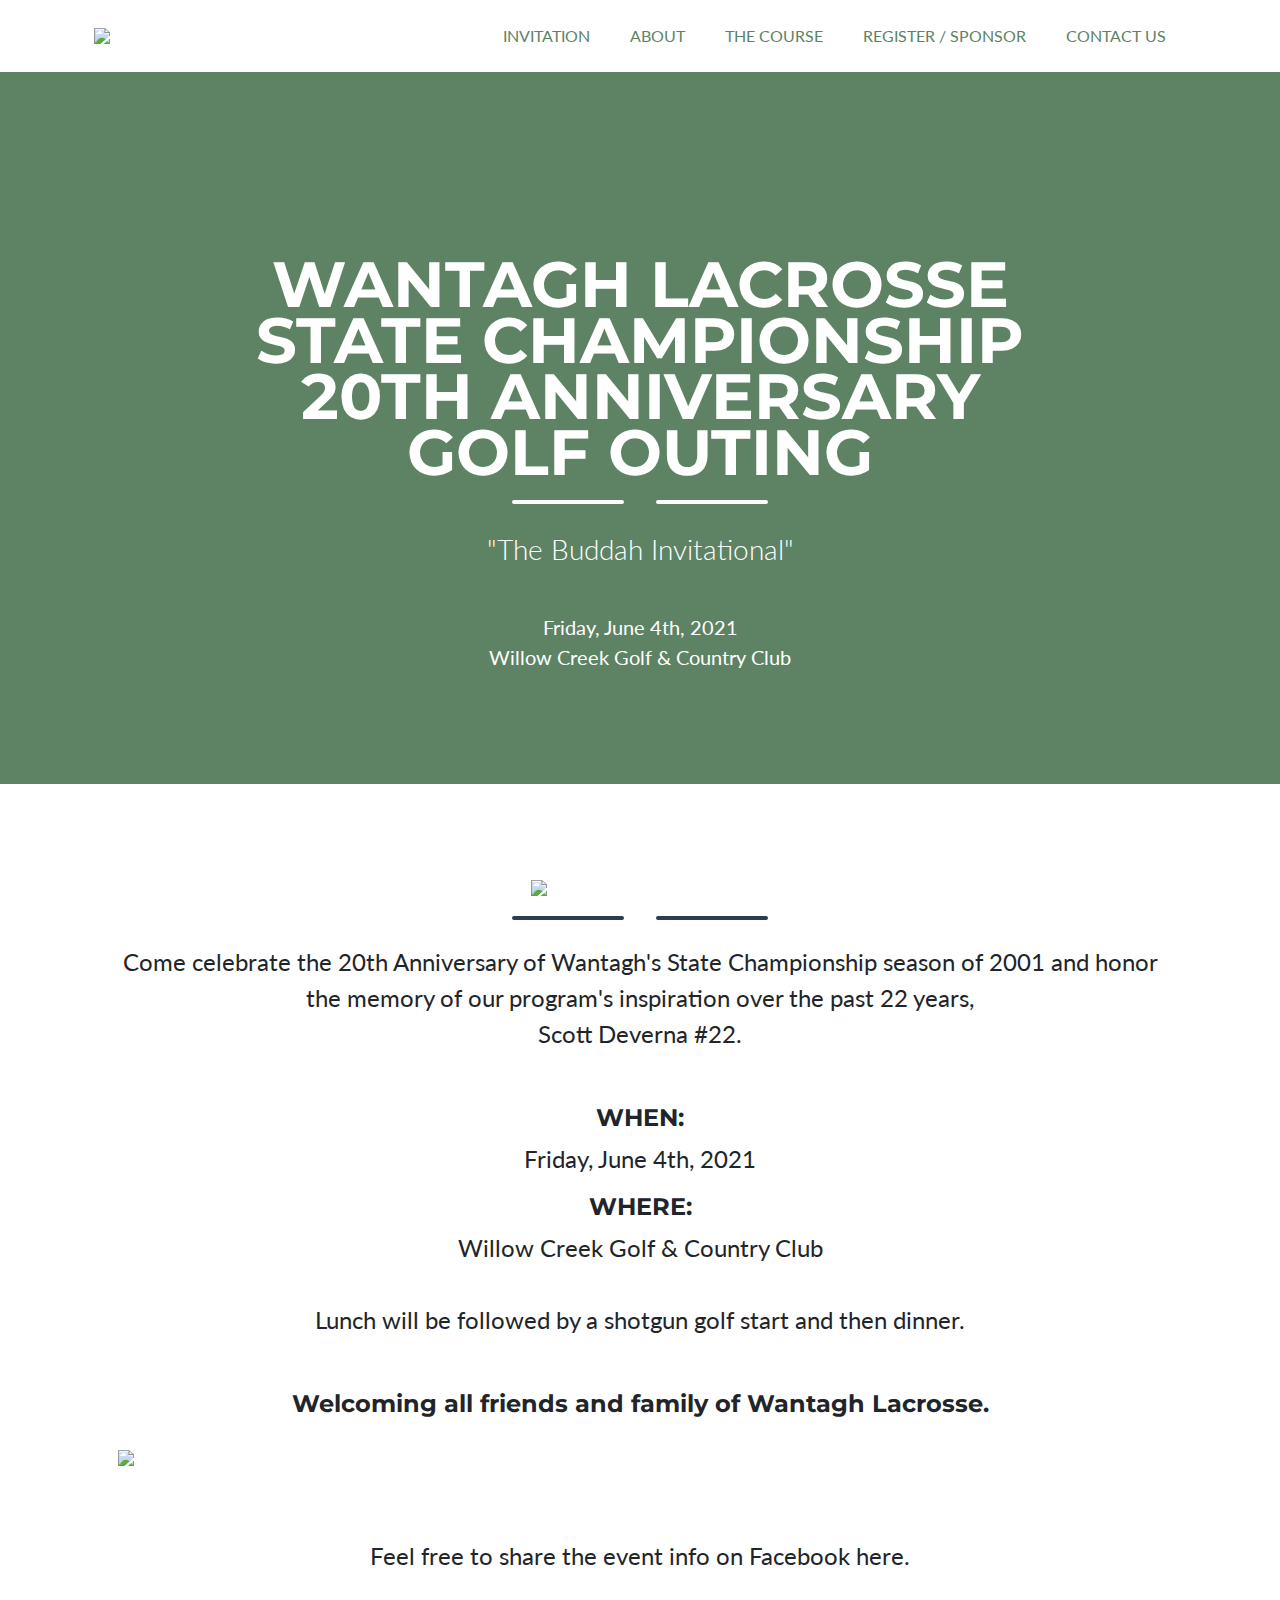
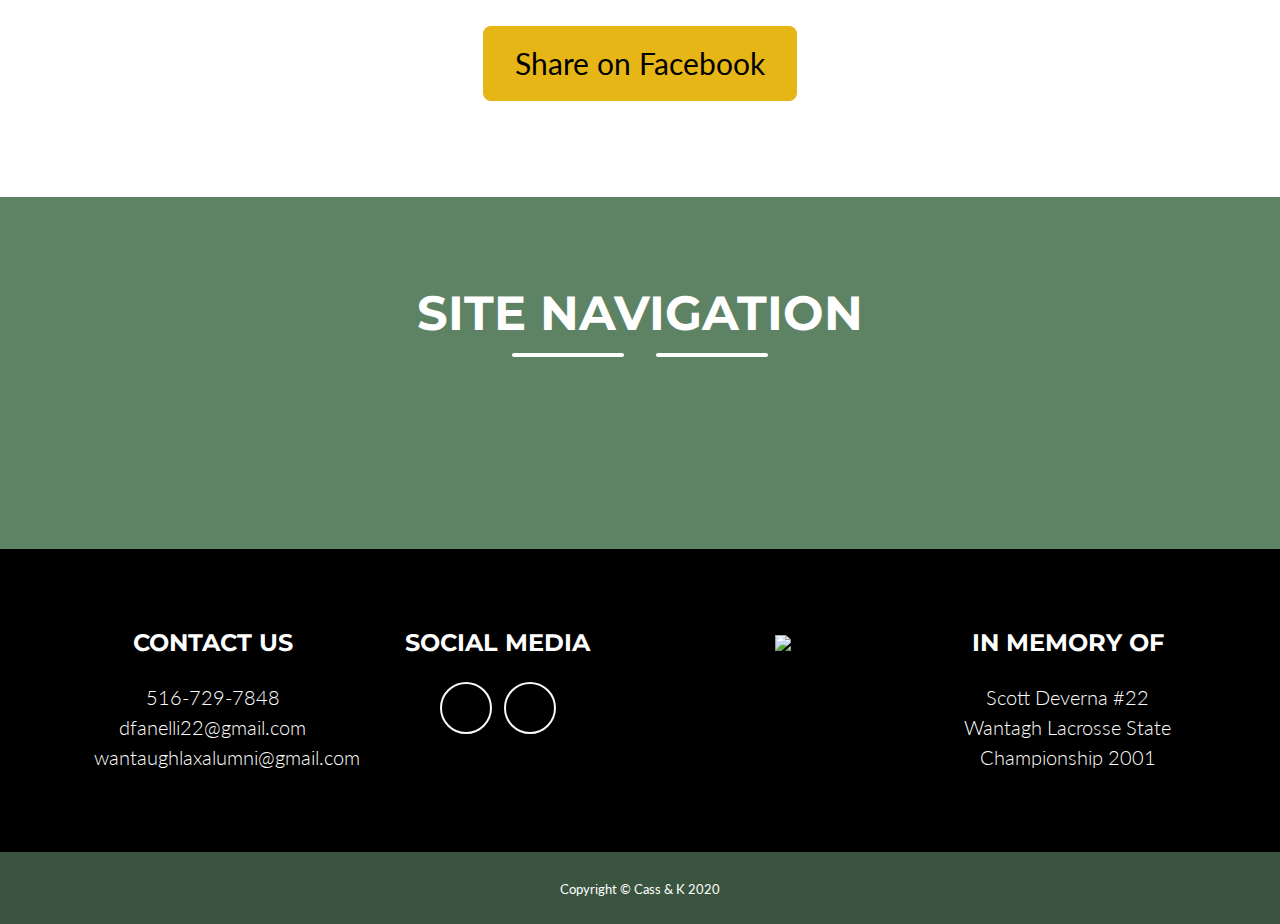
==== index.html @ e7a30ce3 "Added Payment Cards to Register Page" ====
<!DOCTYPE html>
<html lang="en">
    <head>
        <meta charset="utf-8" />
        <meta name="viewport" content="width=device-width, initial-scale=1, shrink-to-fit=no" />
        <meta name="description" content="" />
        <meta name="author" content="" />
        <title>WANTAGH LACROSSE 20 YEAR CELEBRATION</title>
        <!-- Favicon-->
        <link rel="icon" type="image/x-icon" href="assets/img/favicon.ico" />
        <!-- Font Awesome icons (free version)-->
        <script src="https://use.fontawesome.com/releases/v5.15.1/js/all.js" crossorigin="anonymous"></script>
        <!-- Google fonts-->
        <link href="https://fonts.googleapis.com/css?family=Montserrat:400,700" rel="stylesheet" type="text/css" />
        <link href="https://fonts.googleapis.com/css?family=Lato:400,700,400italic,700italic" rel="stylesheet" type="text/css" />
        <!-- Core theme CSS (includes Bootstrap)-->
        <link href="css/styles.css" rel="stylesheet" />
    </head>
    <body id="page-top">
        <!-- Navigation-->
        <nav id="cassnav" class="navbar navbar-expand-lg bg-secondary text-uppercase fixed-top" id="mainNav">
            <div class="container">
                <img id= "wLOGOround" src="assets/img/indian.jpg">
                <button class="navbar-toggler navbar-toggler-right text-uppercase font-weight-bold bg-primary text-white rounded" type="button" data-toggle="collapse" data-target="#navbarResponsive" aria-controls="navbarResponsive" aria-expanded="false" aria-label="Toggle navigation">
                    Menu
                    <i class="fas fa-bars"></i>
                </button>
                <div class="collapse navbar-collapse" id="navbarResponsive">
                    <ul class="navbar-nav ml-auto">
                        <li class="nav-item mx-0 mx-lg-1"><a class="nav-link py-3 px-0 px-lg-3 rounded js-scroll-trigger" href="/index.html">Invitation</a></li>
                        <li class="nav-item mx-0 mx-lg-1"><a class="nav-link py-3 px-0 px-lg-3 rounded js-scroll-trigger" href="/Aboutpage.html">About</a></li>
                        <li class="nav-item mx-0 mx-lg-1"><a class="nav-link py-3 px-0 px-lg-3 rounded js-scroll-trigger" href="/TheCourse.html">The Course</a></li>
                        <li class="nav-item mx-0 mx-lg-1"><a class="nav-link py-3 px-0 px-lg-3 rounded js-scroll-trigger" href="/Register.html">Register / Sponsor</a></li>
                        <li class="nav-item mx-0 mx-lg-1"><a class="nav-link py-3 px-0 px-lg-3 rounded js-scroll-trigger" href="/Contact-us.html">Contact Us</a></li>
                    </ul>
                </div>
            </div>
        </nav>
        <!-- Masthead-->
        <header id = "golfbg" style="background-image: url(assets/img/golf%20pic%20fixedforeal.jpg);" class="masthead bg-primary text-white text-center">
            <div class="container d-flex align-items-center flex-column">
                <!-- Masthead Heading-->
                <h1 class="masthead-heading text-uppercase mb-0"> <br>WANTAGH LACROSSE <br> STATE CHAMPIONSHIP<br> 20th ANNIVERSARY <br> GOLF OUTING</h1>
                <!-- Icon Divider-->
                <div class="divider-custom divider-light">
                    <div class="divider-custom-line"></div>
                    <div class="divider-custom-icon"><i class="fas fa-star"></i></div>
                    <div class="divider-custom-line"></div>
                </div>
                <!-- Masthead Subheading-->
                <p style="font-size: 28px" class="masthead-subheading font-weight-light mb-0">"The Buddah Invitational" <br> <br></p>
                <p style="font-size: 20px"> Friday, June 4th, 2021 <br> Willow Creek Golf & Country Club </p>
            </div>
        </header>
        <!-- Portfolio Section-->
        <section class="page-section portfolio" id="portfolio">
            <div class="container">
                <!-- Portfolio Section Heading-->
                <img id="indian" src= "assets/img/indian.jpg">
                <!-- Icon Divider-->
                <div class="divider-custom">
                    <div class="divider-custom-line"></div>
                    <div class="divider-custom-icon"><i class="fas fa-star"></i></div>
                    <div class="divider-custom-line"></div>
                </div>
                <!-- Portfolio Grid Items-->
                <div class="container">
                    <p style="font-size: 24px" id="invitationtext"> Come celebrate the 20th Anniversary of Wantagh's State Championship season of 2001 and honor the memory of our program's inspiration over the past 22 years, <br> Scott Deverna #22. <br> <br></p>
                    <div><h5 style="font-size: 24px" id="invitationtext"> WHEN: <br> </h5></div>
                    <div><p style="font-size: 24px" id="invitationtext">Friday, June 4th, 2021 <br></p></div>
                    <h5 style="font-size: 24px" id="invitationtext">WHERE:<br></h5>  
                    <p style="font-size: 24px" id="invitationtext">Willow Creek Golf & Country Club <br><br>Lunch will be followed by a shotgun golf start and then dinner. <br> <br> 
                    <h4 id="invitationtext">Welcoming all friends and family of Wantagh Lacrosse. <br> </h4>
                    <br>
                </div>
                <div class="container">
                    <img id="teamphoto" class="img-fluid" src = "assets/img/teamphoto.jpg" class="center">
                    <p style="font-size: 24px" id="invitationtext"> <br><br> Feel free to share the event info on Facebook here. <br> <br> </p>
                </div>
                <div class="row justify-content-center">
                <a id="FBbutton" role="button" href="https://www.facebook.com/events/577960033157128/" class="btn btn-warning">Share on Facebook</a>
                </div>
                    <!-- Portfolio Item 1-->
                    <!--
                    <div class="col-md-6 col-lg-4 mb-5">
                        <div class="portfolio-item mx-auto" data-toggle="modal" data-target="#portfolioModal1">
                            <div class="portfolio-item-caption d-flex align-items-center justify-content-center h-100 w-100">
                                <div class="portfolio-item-caption-content text-center text-white"><i class="fas fa-plus fa-3x"></i></div>
                            </div>
                            <img class="img-fluid" src="assets/img/portfolio/cabin.png" alt="" />
                        </div>
                    </div>
                    <!-- Portfolio Item 2
                    <div class="col-md-6 col-lg-4 mb-5">
                        <div class="portfolio-item mx-auto" data-toggle="modal" data-target="#portfolioModal2">
                            <div class="portfolio-item-caption d-flex align-items-center justify-content-center h-100 w-100">
                                <div class="portfolio-item-caption-content text-center text-white"><i class="fas fa-plus fa-3x"></i></div>
                            </div>
                            <img class="img-fluid" src="assets/img/portfolio/cake.png" alt="" />
                        </div>
                    </div>
                    <!-- Portfolio Item 3
                    <div class="col-md-6 col-lg-4 mb-5">
                        <div class="portfolio-item mx-auto" data-toggle="modal" data-target="#portfolioModal3">
                            <div class="portfolio-item-caption d-flex align-items-center justify-content-center h-100 w-100">
                                <div class="portfolio-item-caption-content text-center text-white"><i class="fas fa-plus fa-3x"></i></div>
                            </div>
                            <img class="img-fluid" src="assets/img/portfolio/circus.png" alt="" />
                        </div>
                    </div>
                    <!-- Portfolio Item 4
                    <div class="col-md-6 col-lg-4 mb-5 mb-lg-0">
                        <div class="portfolio-item mx-auto" data-toggle="modal" data-target="#portfolioModal4">
                            <div class="portfolio-item-caption d-flex align-items-center justify-content-center h-100 w-100">
                                <div class="portfolio-item-caption-content text-center text-white"><i class="fas fa-plus fa-3x"></i></div>
                            </div>
                            <img class="img-fluid" src="assets/img/portfolio/game.png" alt="" />
                        </div>
                    </div>
                    <!-- Portfolio Item 5
                    <div class="col-md-6 col-lg-4 mb-5 mb-md-0">
                        <div class="portfolio-item mx-auto" data-toggle="modal" data-target="#portfolioModal5">
                            <div class="portfolio-item-caption d-flex align-items-center justify-content-center h-100 w-100">
                                <div class="portfolio-item-caption-content text-center text-white"><i class="fas fa-plus fa-3x"></i></div>
                            </div>
                            <img class="img-fluid" src="assets/img/portfolio/safe.png" alt="" />
                        </div>
                    </div>
                    <!-- Portfolio Item 6 add something here to activate these dudes.
                    <div class="col-md-6 col-lg-4">
                        <div class="portfolio-item mx-auto" data-toggle="modal" data-target="#portfolioModal6">
                            <div class="portfolio-item-caption d-flex align-items-center justify-content-center h-100 w-100">
                                <div class="portfolio-item-caption-content text-center text-white"><i class="fas fa-plus fa-3x"></i></div>
                            </div>
                            <img class="img-fluid" src="assets/img/portfolio/submarine.png" alt="" />
                        </div>
                    </div>
                </div>
                -->
            </div>
        </section>
        <!-- About Section-->
        <section class="page-section bg-primary text-white mb-0" id="about">
            <div class="container">
                <!-- About Section Heading-->
                <h2 class="page-section-heading text-center text-uppercase text-white">SITE NAVIGATION</h2>
                <!-- Icon Divider-->
                <div class="divider-custom divider-light">
                    <div class="divider-custom-line"></div>
                    <div class="divider-custom-icon"><i class="fas fa-star"></i></div>
                    <div class="divider-custom-line"></div>
                </div>
                <!-- Site Navigation Section Content-->
                <div class="row">
                    <!-- Portfolio Item 1-->
                    <div class="col-md-6 col-lg-3 mb-5">
                        <div class="portfolio-item mx-auto">
                            <a target="_blank" href="/Aboutpage.html"> <img class="img-fluid" src="assets/img/portfolio/ABOUTbutton.png" alt="" /></a>
                        </div>
                    </div>
                    <!-- Portfolio Item 2-->
                    <div class="col-md-6 col-lg-3 mb-5">
                        <div class="portfolio-item mx-auto">
                            <a target="_blank" href="/TheCourse.html">  <img class="img-fluid" src="assets/img/portfolio/THECOURSEbutton.png" alt="" ></a>
                        </div>
                    </div>
                    <!-- Portfolio Item 3-->
                    <div class="col-md-6 col-lg-3 mb-5">
                        <div class="portfolio-item mx-auto">
                            <a target="_blank" href="/Register.html"> <img class="img-fluid" src="assets/img/portfolio/REGISTERbutton.png" alt="" /></a>
                        </div>
                    </div>
                <!-- Portfolio Item 4-->
                    <div class="col-md-6 col-lg-3 mb-5">
                        <div class="portfolio-item mx-auto">
                            <a target="_blank" href="/Contact-us.html"> <img class="img-fluid" src="assets/img/portfolio/DONATEbutton.png" alt=""></a>
                        </div>
                    </div>
                </div>
                
                </section>
        <!-- Footer-->
        <footer class="footer text-center">
            <div class="container">
                <div class="row">
                    <!-- Footer Location-->
                    <div class="col-lg-3 mb-5 mb-lg-0">
                        <h4 class="text-uppercase mb-4">CONTACT US</h4>
                        <p class="lead mb-0">
                            516-729-7848 <br> dfanelli22@gmail.com <br> wantaughlaxalumni@gmail.com
                        </p>
                    </div>
                    <!-- Footer Social Icons-->
                    <div class="col-lg-3 mb-5 mb-lg-0">
                        <h4 class="text-uppercase mb-4">SOCIAL MEDIA</h4>
                        <a class="btn btn-outline-light btn-social mx-1" href="https://www.facebook.com/WantaghAlumniLacrosseAssociation"><i class="fab fa-fw fa-facebook-f"></i></a>
                        <a class="btn btn-outline-light btn-social mx-1" href="https://twitter.com/WantaghLaxAlum"><i class="fab fa-fw fa-twitter"></i></a>
                       </div>
                    <!-- Footer About Text-->
                    <div class="col-lg-3 mb-lg-0">
                        <img class="img-fluid" src = "assets/img/indianpngfixed.png">
                    </div>
                    <div class="col-lg-3">
                        <h4 class="text-uppercase mb-4">IN MEMORY OF</h4>
                        <p class="lead mb-0">
                            Scott Deverna #22 <br> Wantagh Lacrosse State Championship 2001
                            </p>
                    </div>
                </div>
            </div>
        </footer>
        <!-- Copyright Section-->
        <div class="copyright py-4 text-center text-white">
            <div class="container"><small>Copyright © Cass & K 2020 </small></div>
        </div>
        <!-- Scroll to Top Button (Only visible on small and extra-small screen sizes)-->
        <div class="scroll-to-top d-lg-none position-fixed">
            <a class="js-scroll-trigger d-block text-center text-white rounded" href="#page-top"><i class="fa fa-chevron-up"></i></a>
        </div>
        <!-- Portfolio Modals-->
        <!-- Portfolio Modal 1-->
        <div class="portfolio-modal modal fade" id="portfolioModal1" tabindex="-1" role="dialog" aria-labelledby="portfolioModal1Label" aria-hidden="true">
            <div class="modal-dialog modal-xl" role="document">
                <div class="modal-content">
                    <button class="close" type="button" data-dismiss="modal" aria-label="Close">
                        <span aria-hidden="true"><i class="fas fa-times"></i></span>
                    </button>
                    <div class="modal-body text-center">
                        <div class="container">
                            <div class="row justify-content-center">
                                <div class="col-lg-8">
                                    <!-- Portfolio Modal - Title-->
                                    <h2 class="portfolio-modal-title text-secondary text-uppercase mb-0" id="portfolioModal1Label">Log Cabin</h2>
                                    <!-- Icon Divider-->
                                    <div class="divider-custom">
                                        <div class="divider-custom-line"></div>
                                        <div class="divider-custom-icon"><i class="fas fa-star"></i></div>
                                        <div class="divider-custom-line"></div>
                                    </div>
                                    <!-- Portfolio Modal - Image-->
                                    <img class="img-fluid rounded mb-5" src="assets/img/portfolio/cabin.png" alt="" />
                                    <!-- Portfolio Modal - Text-->
                                    <p class="mb-5">Lorem ipsum dolor sit amet, consectetur adipisicing elit. Mollitia neque assumenda ipsam nihil, molestias magnam, recusandae quos quis inventore quisquam velit asperiores, vitae? Reprehenderit soluta, eos quod consequuntur itaque. Nam.</p>
                                    <button class="btn btn-primary" data-dismiss="modal">
                                        <i class="fas fa-times fa-fw"></i>
                                        Close Window
                                    </button>
                                </div>
                            </div>
                        </div>
                    </div>
                </div>
            </div>
        </div>
        <!-- Portfolio Modal 2-->
        <div class="portfolio-modal modal fade" id="portfolioModal2" tabindex="-1" role="dialog" aria-labelledby="portfolioModal2Label" aria-hidden="true">
            <div class="modal-dialog modal-xl" role="document">
                <div class="modal-content">
                    <button class="close" type="button" data-dismiss="modal" aria-label="Close">
                        <span aria-hidden="true"><i class="fas fa-times"></i></span>
                    </button>
                    <div class="modal-body text-center">
                        <div class="container">
                            <div class="row justify-content-center">
                                <div class="col-lg-8">
                                    <!-- Portfolio Modal - Title-->
                                    <h2 class="portfolio-modal-title text-secondary text-uppercase mb-0" id="portfolioModal2Label">Tasty Cake</h2>
                                    <!-- Icon Divider-->
                                    <div class="divider-custom">
                                        <div class="divider-custom-line"></div>
                                        <div class="divider-custom-icon"><i class="fas fa-star"></i></div>
                                        <div class="divider-custom-line"></div>
                                    </div>
                                    <!-- Portfolio Modal - Image-->
                                    <img class="img-fluid rounded mb-5" src="assets/img/portfolio/cake.png" alt="" />
                                    <!-- Portfolio Modal - Text-->
                                    <p class="mb-5">Lorem ipsum dolor sit amet, consectetur adipisicing elit. Mollitia neque assumenda ipsam nihil, molestias magnam, recusandae quos quis inventore quisquam velit asperiores, vitae? Reprehenderit soluta, eos quod consequuntur itaque. Nam.</p>
                                    <button class="btn btn-primary" data-dismiss="modal">
                                        <i class="fas fa-times fa-fw"></i>
                                        Close Window
                                    </button>
                                </div>
                            </div>
                        </div>
                    </div>
                </div>
            </div>
        </div>
        <!-- Portfolio Modal 3-->
        <div class="portfolio-modal modal fade" id="portfolioModal3" tabindex="-1" role="dialog" aria-labelledby="portfolioModal3Label" aria-hidden="true">
            <div class="modal-dialog modal-xl" role="document">
                <div class="modal-content">
                    <button class="close" type="button" data-dismiss="modal" aria-label="Close">
                        <span aria-hidden="true"><i class="fas fa-times"></i></span>
                    </button>
                    <div class="modal-body text-center">
                        <div class="container">
                            <div class="row justify-content-center">
                                <div class="col-lg-8">
                                    <!-- Portfolio Modal - Title-->
                                    <h2 class="portfolio-modal-title text-secondary text-uppercase mb-0" id="portfolioModal3Label">Circus Tent</h2>
                                    <!-- Icon Divider-->
                                    <div class="divider-custom">
                                        <div class="divider-custom-line"></div>
                                        <div class="divider-custom-icon"><i class="fas fa-star"></i></div>
                                        <div class="divider-custom-line"></div>
                                    </div>
                                    <!-- Portfolio Modal - Image-->
                                    <img class="img-fluid rounded mb-5" src="assets/img/portfolio/circus.png" alt="" />
                                    <!-- Portfolio Modal - Text-->
                                    <p class="mb-5">Lorem ipsum dolor sit amet, consectetur adipisicing elit. Mollitia neque assumenda ipsam nihil, molestias magnam, recusandae quos quis inventore quisquam velit asperiores, vitae? Reprehenderit soluta, eos quod consequuntur itaque. Nam.</p>
                                    <button class="btn btn-primary" data-dismiss="modal">
                                        <i class="fas fa-times fa-fw"></i>
                                        Close Window
                                    </button>
                                </div>
                            </div>
                        </div>
                    </div>
                </div>
            </div>
        </div>
        <!-- Portfolio Modal 4-->
        <div class="portfolio-modal modal fade" id="portfolioModal4" tabindex="-1" role="dialog" aria-labelledby="portfolioModal4Label" aria-hidden="true">
            <div class="modal-dialog modal-xl" role="document">
                <div class="modal-content">
                    <button class="close" type="button" data-dismiss="modal" aria-label="Close">
                        <span aria-hidden="true"><i class="fas fa-times"></i></span>
                    </button>
                    <div class="modal-body text-center">
                        <div class="container">
                            <div class="row justify-content-center">
                                <div class="col-lg-8">
                                    <!-- Portfolio Modal - Title-->
                                    <h2 class="portfolio-modal-title text-secondary text-uppercase mb-0" id="portfolioModal4Label">Controller</h2>
                                    <!-- Icon Divider-->
                                    <div class="divider-custom">
                                        <div class="divider-custom-line"></div>
                                        <div class="divider-custom-icon"><i class="fas fa-star"></i></div>
                                        <div class="divider-custom-line"></div>
                                    </div>
                                    <!-- Portfolio Modal - Image-->
                                    <img class="img-fluid rounded mb-5" src="assets/img/portfolio/game.png" alt="" />
                                    <!-- Portfolio Modal - Text-->
                                    <p class="mb-5">Lorem ipsum dolor sit amet, consectetur adipisicing elit. Mollitia neque assumenda ipsam nihil, molestias magnam, recusandae quos quis inventore quisquam velit asperiores, vitae? Reprehenderit soluta, eos quod consequuntur itaque. Nam.</p>
                                    <button class="btn btn-primary" data-dismiss="modal">
                                        <i class="fas fa-times fa-fw"></i>
                                        Close Window
                                    </button>
                                </div>
                            </div>
                        </div>
                    </div>
                </div>
            </div>
        </div>
        <!-- Portfolio Modal 5-->
        <div class="portfolio-modal modal fade" id="portfolioModal5" tabindex="-1" role="dialog" aria-labelledby="portfolioModal5Label" aria-hidden="true">
            <div class="modal-dialog modal-xl" role="document">
                <div class="modal-content">
                    <button class="close" type="button" data-dismiss="modal" aria-label="Close">
                        <span aria-hidden="true"><i class="fas fa-times"></i></span>
                    </button>
                    <div class="modal-body text-center">
                        <div class="container">
                            <div class="row justify-content-center">
                                <div class="col-lg-8">
                                    <!-- Portfolio Modal - Title-->
                                    <h2 class="portfolio-modal-title text-secondary text-uppercase mb-0" id="portfolioModal5Label">Locked Safe</h2>
                                    <!-- Icon Divider-->
                                    <div class="divider-custom">
                                        <div class="divider-custom-line"></div>
                                        <div class="divider-custom-icon"><i class="fas fa-star"></i></div>
                                        <div class="divider-custom-line"></div>
                                    </div>
                                    <!-- Portfolio Modal - Image-->
                                    <img class="img-fluid rounded mb-5" src="assets/img/portfolio/safe.png" alt="" />
                                    <!-- Portfolio Modal - Text-->
                                    <p class="mb-5">Lorem ipsum dolor sit amet, consectetur adipisicing elit. Mollitia neque assumenda ipsam nihil, molestias magnam, recusandae quos quis inventore quisquam velit asperiores, vitae? Reprehenderit soluta, eos quod consequuntur itaque. Nam.</p>
                                    <button class="btn btn-primary" data-dismiss="modal">
                                        <i class="fas fa-times fa-fw"></i>
                                        Close Window
                                    </button>
                                </div>
                            </div>
                        </div>
                    </div>
                </div>
            </div>
        </div>
        <!-- Portfolio Modal 6-->
        <div class="portfolio-modal modal fade" id="portfolioModal6" tabindex="-1" role="dialog" aria-labelledby="portfolioModal6Label" aria-hidden="true">
            <div class="modal-dialog modal-xl" role="document">
                <div class="modal-content">
                    <button class="close" type="button" data-dismiss="modal" aria-label="Close">
                        <span aria-hidden="true"><i class="fas fa-times"></i></span>
                    </button>
                    <div class="modal-body text-center">
                        <div class="container">
                            <div class="row justify-content-center">
                                <div class="col-lg-8">
                                    <!-- Portfolio Modal - Title-->
                                    <h2 class="portfolio-modal-title text-secondary text-uppercase mb-0" id="portfolioModal6Label">Submarine</h2>
                                    <!-- Icon Divider-->
                                    <div class="divider-custom">
                                        <div class="divider-custom-line"></div>
                                        <div class="divider-custom-icon"><i class="fas fa-star"></i></div>
                                        <div class="divider-custom-line"></div>
                                    </div>
                                    <!-- Portfolio Modal - Image-->
                                    <img class="img-fluid rounded mb-5" src="assets/img/portfolio/submarine.png" alt="" />
                                    <!-- Portfolio Modal - Text-->
                                    <p class="mb-5">Lorem ipsum dolor sit amet, consectetur adipisicing elit. Mollitia neque assumenda ipsam nihil, molestias magnam, recusandae quos quis inventore quisquam velit asperiores, vitae? Reprehenderit soluta, eos quod consequuntur itaque. Nam.</p>
                                    <button class="btn btn-primary" data-dismiss="modal">
                                        <i class="fas fa-times fa-fw"></i>
                                        Close Window
                                    </button>
                                </div>
                            </div>
                        </div>
                    </div>
                </div>
            </div>
        </div>
        <!-- Bootstrap core JS-->
        <script src="https://cdnjs.cloudflare.com/ajax/libs/jquery/3.5.1/jquery.min.js"></script>
        <script src="https://cdn.jsdelivr.net/npm/bootstrap@4.5.3/dist/js/bootstrap.bundle.min.js"></script>
        <!-- Third party plugin JS-->
        <script src="https://cdnjs.cloudflare.com/ajax/libs/jquery-easing/1.4.1/jquery.easing.min.js"></script>
        <!-- Contact form JS-->
        <script src="assets/mail/jqBootstrapValidation.js"></script>
        <script src="assets/mail/contact_me.js"></script>
        <!-- Core theme JS-->
        <script src="js/scripts.js"></script>
    </body>
</html>
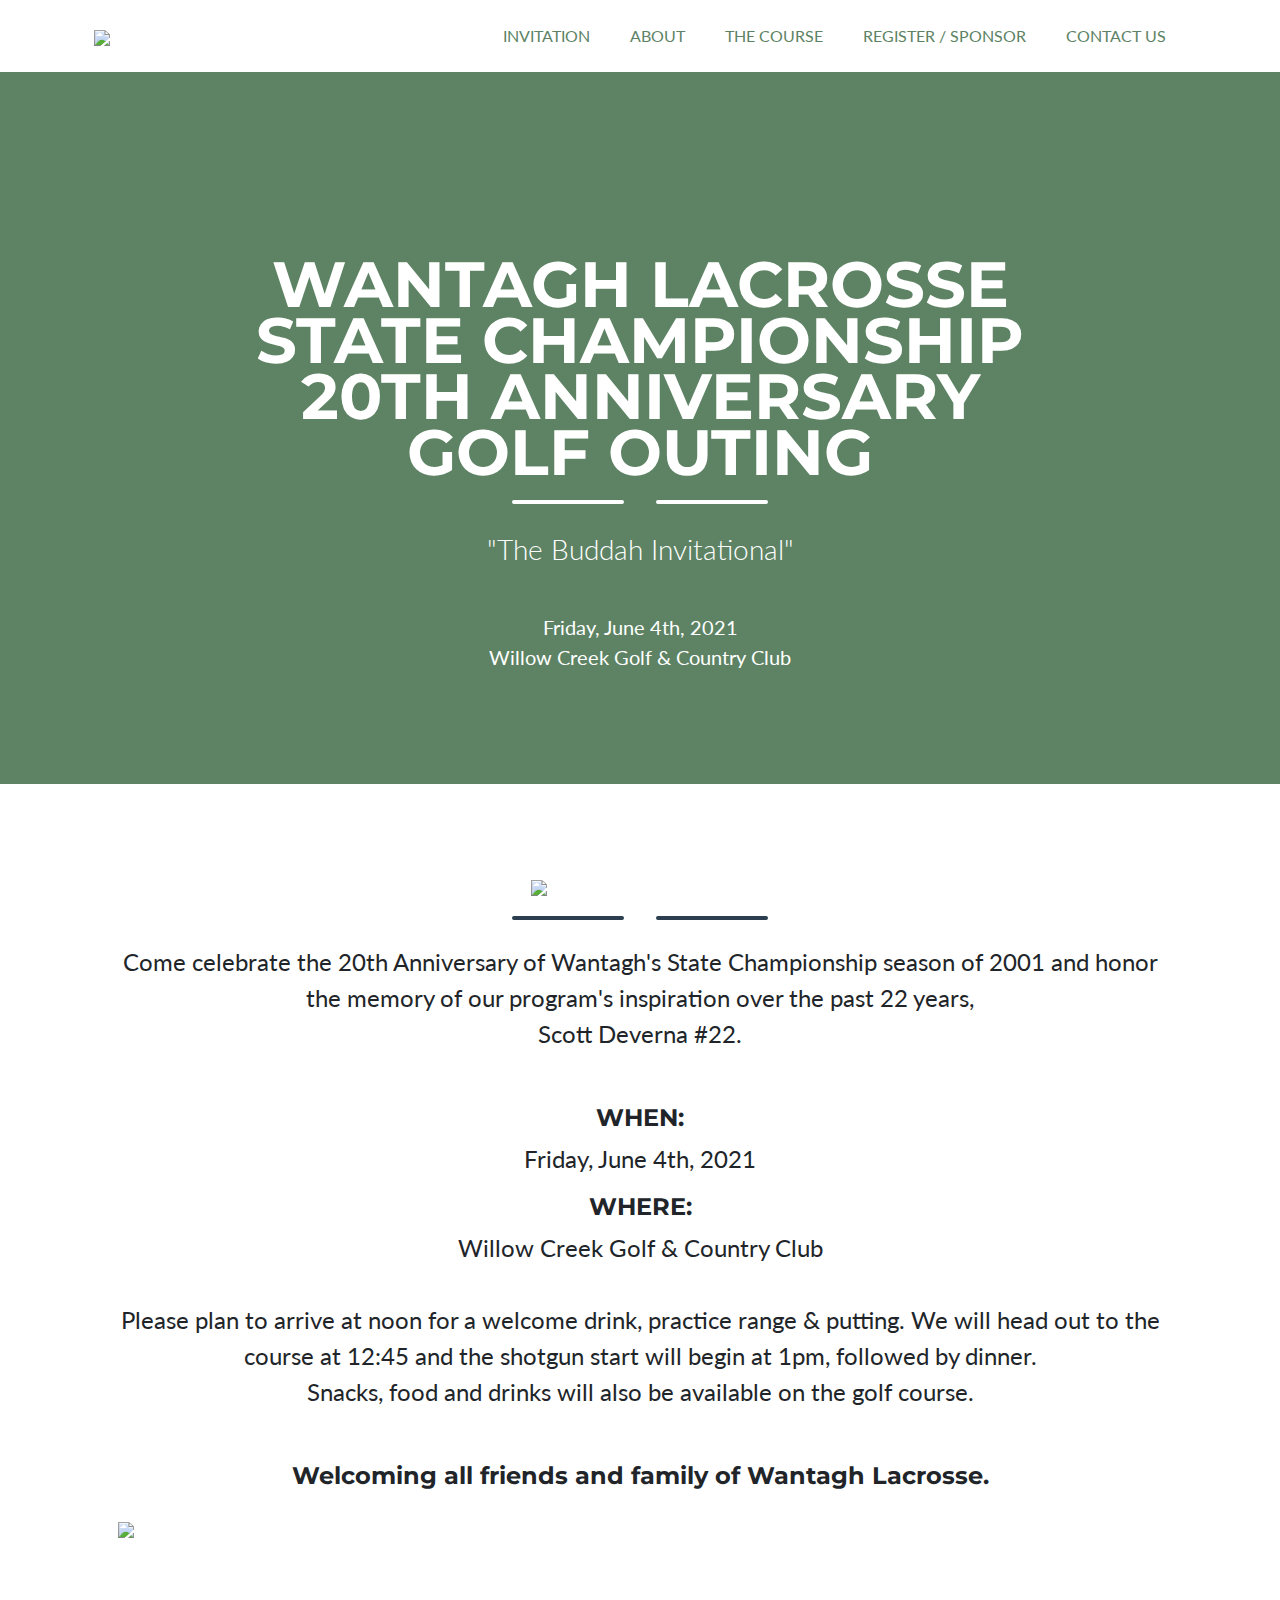
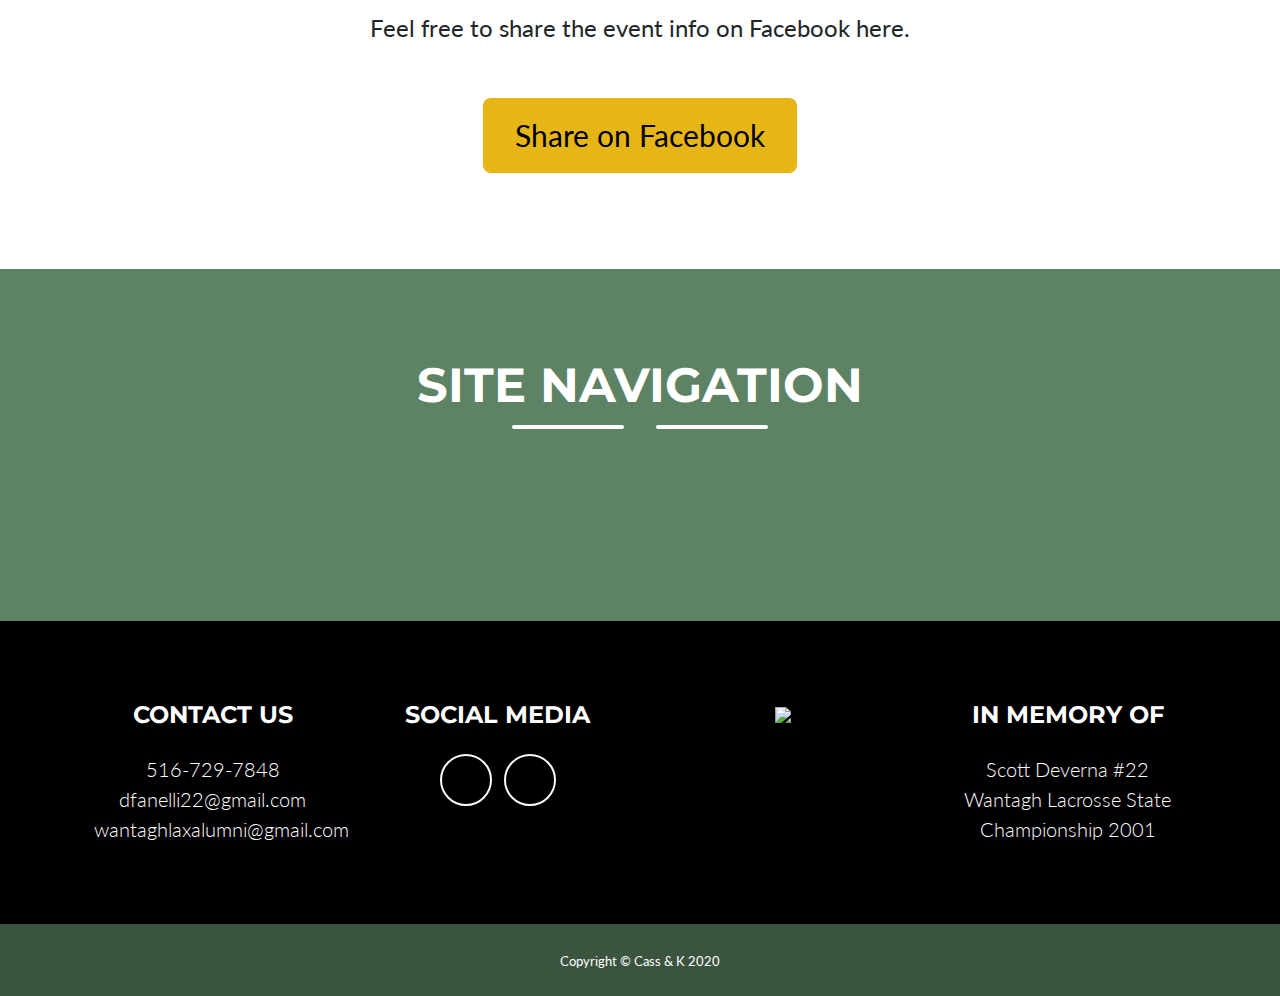
==== commit 0d853fb7: "Made requested edits" ====
--- a/index.html
+++ b/index.html
@@ -16,11 +16,12 @@
         <!-- Core theme CSS (includes Bootstrap)-->
         <link href="css/styles.css" rel="stylesheet" />
     </head>
+
     <body id="page-top">
         <!-- Navigation-->
         <nav id="cassnav" class="navbar navbar-expand-lg bg-secondary text-uppercase fixed-top" id="mainNav">
             <div class="container">
-                <img id= "wLOGOround" src="assets/img/indian.jpg">
+                <a href="/index.html"> <img id= "wLOGOround" src="assets/img/indian.jpg"> </a>
                 <button class="navbar-toggler navbar-toggler-right text-uppercase font-weight-bold bg-primary text-white rounded" type="button" data-toggle="collapse" data-target="#navbarResponsive" aria-controls="navbarResponsive" aria-expanded="false" aria-label="Toggle navigation">
                     Menu
                     <i class="fas fa-bars"></i>
@@ -65,78 +66,38 @@
                 </div>
                 <!-- Portfolio Grid Items-->
                 <div class="container">
-                    <p style="font-size: 24px" id="invitationtext"> Come celebrate the 20th Anniversary of Wantagh's State Championship season of 2001 and honor the memory of our program's inspiration over the past 22 years, <br> Scott Deverna #22. <br> <br></p>
-                    <div><h5 style="font-size: 24px" id="invitationtext"> WHEN: <br> </h5></div>
-                    <div><p style="font-size: 24px" id="invitationtext">Friday, June 4th, 2021 <br></p></div>
-                    <h5 style="font-size: 24px" id="invitationtext">WHERE:<br></h5>  
-                    <p style="font-size: 24px" id="invitationtext">Willow Creek Golf & Country Club <br><br>Lunch will be followed by a shotgun golf start and then dinner. <br> <br> 
-                    <h4 id="invitationtext">Welcoming all friends and family of Wantagh Lacrosse. <br> </h4>
+                    <p style="font-size: 24px" id="invitationtext"> 
+                        Come celebrate the 20th Anniversary of Wantagh's State Championship season of 2001 and honor the memory of our program's inspiration over the past 22 years, <br> Scott Deverna #22. <br> <br>
+                    </p>
+                    <div>
+                        <h5 style="font-size: 24px" id="invitationtext">
+                            WHEN: <br> 
+                        </h5>
+                    </div>
+                    <div>
+                        <p style="font-size: 24px" id="invitationtext">
+                            Friday, June 4th, 2021 <br>
+                        </p>
+                    </div>
+                    <h5 style="font-size: 24px" id="invitationtext">
+                        WHERE:<br>
+                    </h5>  
+                    <p style="font-size: 24px" id="invitationtext">
+                        Willow Creek Golf & Country Club <br><br>Please plan to arrive at noon for a welcome drink, practice range & putting. We will head out to the course at 12:45 and the shotgun start will begin at 1pm, followed by dinner. <br> Snacks, food and drinks will also be available on the golf course. <br> <br> 
+                        <h4 id="invitationtext">Welcoming all friends and family of Wantagh Lacrosse. <br> </h4>
                     <br>
                 </div>
                 <div class="container">
                     <img id="teamphoto" class="img-fluid" src = "assets/img/teamphoto.jpg" class="center">
-                    <p style="font-size: 24px" id="invitationtext"> <br><br> Feel free to share the event info on Facebook here. <br> <br> </p>
+                    <p style="font-size: 24px" id="invitationtext">
+                        <br><br> Feel free to share the event info on Facebook here. <br> <br> 
+                    </p>
                 </div>
                 <div class="row justify-content-center">
-                <a id="FBbutton" role="button" href="https://www.facebook.com/events/577960033157128/" class="btn btn-warning">Share on Facebook</a>
-                </div>
-                    <!-- Portfolio Item 1-->
-                    <!--
-                    <div class="col-md-6 col-lg-4 mb-5">
-                        <div class="portfolio-item mx-auto" data-toggle="modal" data-target="#portfolioModal1">
-                            <div class="portfolio-item-caption d-flex align-items-center justify-content-center h-100 w-100">
-                                <div class="portfolio-item-caption-content text-center text-white"><i class="fas fa-plus fa-3x"></i></div>
-                            </div>
-                            <img class="img-fluid" src="assets/img/portfolio/cabin.png" alt="" />
-                        </div>
-                    </div>
-                    <!-- Portfolio Item 2
-                    <div class="col-md-6 col-lg-4 mb-5">
-                        <div class="portfolio-item mx-auto" data-toggle="modal" data-target="#portfolioModal2">
-                            <div class="portfolio-item-caption d-flex align-items-center justify-content-center h-100 w-100">
-                                <div class="portfolio-item-caption-content text-center text-white"><i class="fas fa-plus fa-3x"></i></div>
-                            </div>
-                            <img class="img-fluid" src="assets/img/portfolio/cake.png" alt="" />
-                        </div>
-                    </div>
-                    <!-- Portfolio Item 3
-                    <div class="col-md-6 col-lg-4 mb-5">
-                        <div class="portfolio-item mx-auto" data-toggle="modal" data-target="#portfolioModal3">
-                            <div class="portfolio-item-caption d-flex align-items-center justify-content-center h-100 w-100">
-                                <div class="portfolio-item-caption-content text-center text-white"><i class="fas fa-plus fa-3x"></i></div>
-                            </div>
-                            <img class="img-fluid" src="assets/img/portfolio/circus.png" alt="" />
-                        </div>
-                    </div>
-                    <!-- Portfolio Item 4
-                    <div class="col-md-6 col-lg-4 mb-5 mb-lg-0">
-                        <div class="portfolio-item mx-auto" data-toggle="modal" data-target="#portfolioModal4">
-                            <div class="portfolio-item-caption d-flex align-items-center justify-content-center h-100 w-100">
-                                <div class="portfolio-item-caption-content text-center text-white"><i class="fas fa-plus fa-3x"></i></div>
-                            </div>
-                            <img class="img-fluid" src="assets/img/portfolio/game.png" alt="" />
-                        </div>
-                    </div>
-                    <!-- Portfolio Item 5
-                    <div class="col-md-6 col-lg-4 mb-5 mb-md-0">
-                        <div class="portfolio-item mx-auto" data-toggle="modal" data-target="#portfolioModal5">
-                            <div class="portfolio-item-caption d-flex align-items-center justify-content-center h-100 w-100">
-                                <div class="portfolio-item-caption-content text-center text-white"><i class="fas fa-plus fa-3x"></i></div>
-                            </div>
-                            <img class="img-fluid" src="assets/img/portfolio/safe.png" alt="" />
-                        </div>
-                    </div>
-                    <!-- Portfolio Item 6 add something here to activate these dudes.
-                    <div class="col-md-6 col-lg-4">
-                        <div class="portfolio-item mx-auto" data-toggle="modal" data-target="#portfolioModal6">
-                            <div class="portfolio-item-caption d-flex align-items-center justify-content-center h-100 w-100">
-                                <div class="portfolio-item-caption-content text-center text-white"><i class="fas fa-plus fa-3x"></i></div>
-                            </div>
-                            <img class="img-fluid" src="assets/img/portfolio/submarine.png" alt="" />
-                        </div>
-                    </div>
-                </div>
-                -->
+                    <a id="FBbutton" role="button" href="https://www.facebook.com/events/577960033157128/" class="btn btn-warning">
+                        Share on Facebook
+                    </a>
+                </div>
             </div>
         </section>
         <!-- About Section-->
@@ -177,8 +138,7 @@
                         </div>
                     </div>
                 </div>
-                
-                </section>
+            </section>
         <!-- Footer-->
         <footer class="footer text-center">
             <div class="container">
@@ -187,7 +147,7 @@
                     <div class="col-lg-3 mb-5 mb-lg-0">
                         <h4 class="text-uppercase mb-4">CONTACT US</h4>
                         <p class="lead mb-0">
-                            516-729-7848 <br> dfanelli22@gmail.com <br> wantaughlaxalumni@gmail.com
+                            516-729-7848 <br> dfanelli22@gmail.com <br> wantaghlaxalumni@gmail.com
                         </p>
                     </div>
                     <!-- Footer Social Icons-->
@@ -204,7 +164,7 @@
                         <h4 class="text-uppercase mb-4">IN MEMORY OF</h4>
                         <p class="lead mb-0">
                             Scott Deverna #22 <br> Wantagh Lacrosse State Championship 2001
-                            </p>
+                        </p>
                     </div>
                 </div>
             </div>
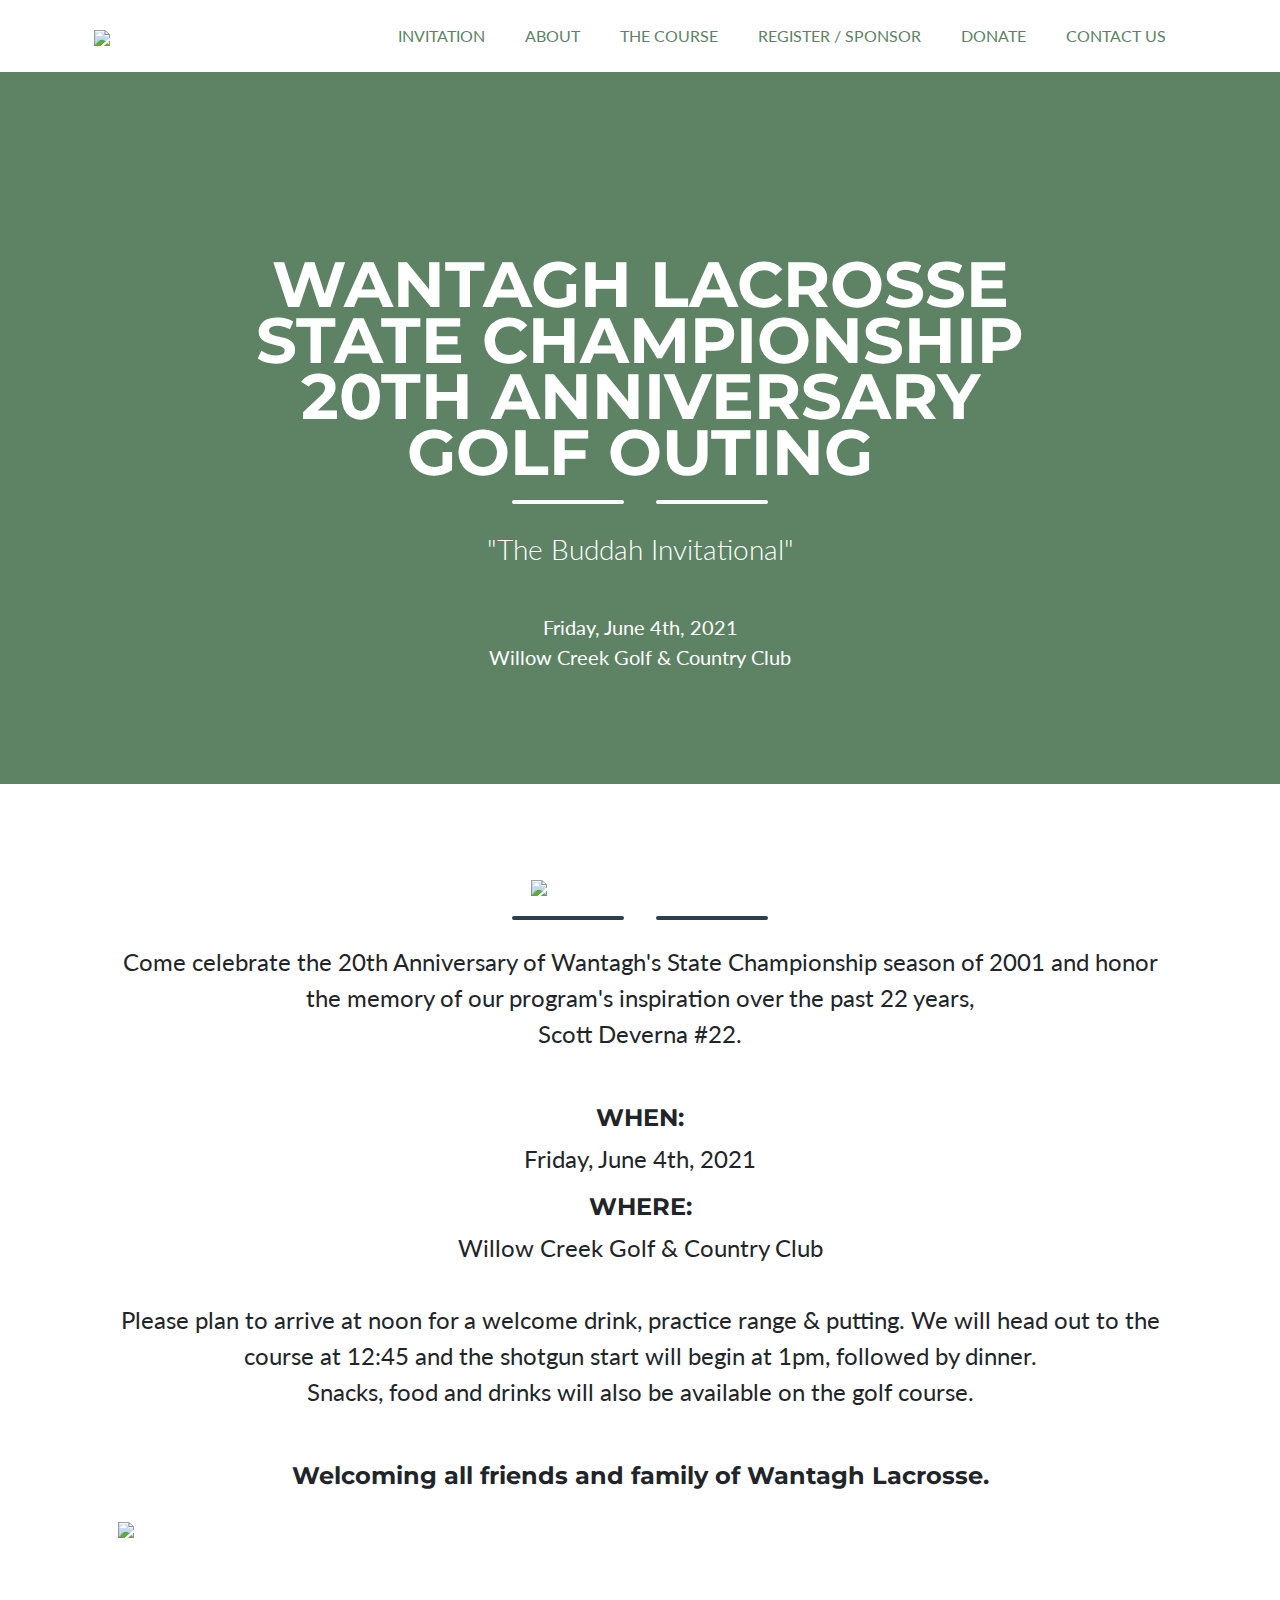
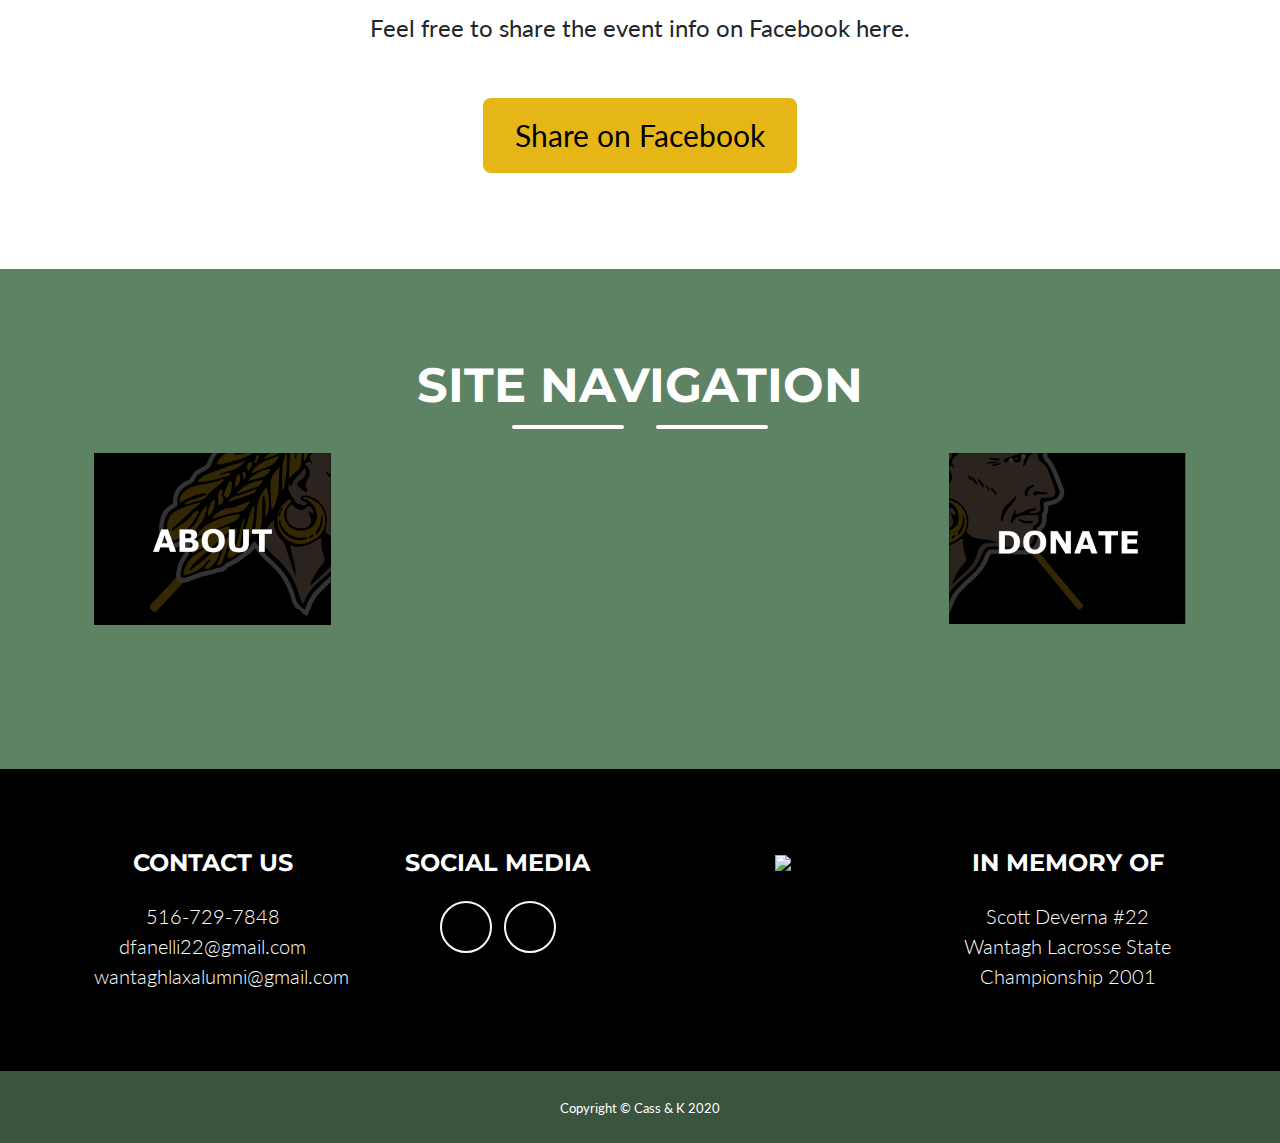
==== commit fc38309c: "New changes" ====
--- a/index.html
+++ b/index.html
@@ -32,6 +32,7 @@
                         <li class="nav-item mx-0 mx-lg-1"><a class="nav-link py-3 px-0 px-lg-3 rounded js-scroll-trigger" href="/Aboutpage.html">About</a></li>
                         <li class="nav-item mx-0 mx-lg-1"><a class="nav-link py-3 px-0 px-lg-3 rounded js-scroll-trigger" href="/TheCourse.html">The Course</a></li>
                         <li class="nav-item mx-0 mx-lg-1"><a class="nav-link py-3 px-0 px-lg-3 rounded js-scroll-trigger" href="/Register.html">Register / Sponsor</a></li>
+                        <li class="nav-item mx-0 mx-lg-1"><a class="nav-link py-3 px-0 px-lg-3 rounded js-scroll-trigger" href="/Donate.html">Donate</a></li>
                         <li class="nav-item mx-0 mx-lg-1"><a class="nav-link py-3 px-0 px-lg-3 rounded js-scroll-trigger" href="/Contact-us.html">Contact Us</a></li>
                     </ul>
                 </div>
@@ -134,7 +135,7 @@
                 <!-- Portfolio Item 4-->
                     <div class="col-md-6 col-lg-3 mb-5">
                         <div class="portfolio-item mx-auto">
-                            <a target="_blank" href="/Contact-us.html"> <img class="img-fluid" src="assets/img/portfolio/DONATEbutton.png" alt=""></a>
+                            <a target="_blank" href="/Donate.html"> <img class="img-fluid" src="assets/img/portfolio/DONATEbutton.png" alt=""></a>
                         </div>
                     </div>
                 </div>
